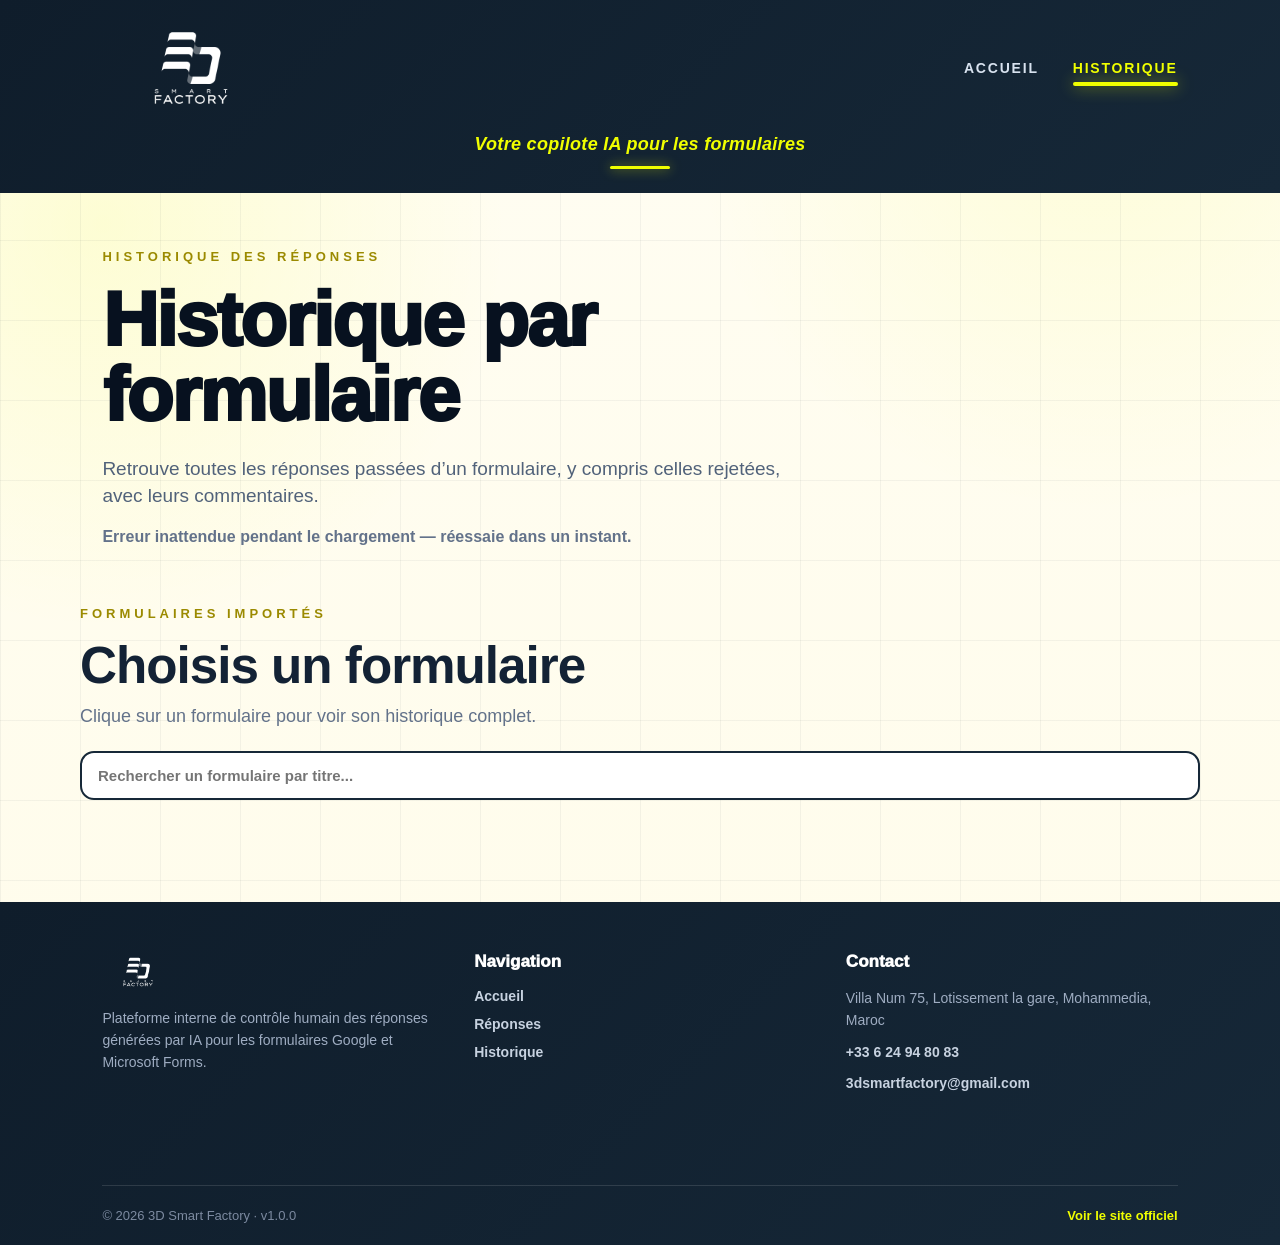
==== frontend/historique.html @ 7ea90c81 "adjusted the api routes and also the design for the front end" ====
<!DOCTYPE html>
<html lang="fr">
<head>
    <meta charset="UTF-8">
    <meta name="viewport" content="width=device-width, initial-scale=1.0">
    <title>3D Smart Factory - Historique</title>
    <link rel="stylesheet" href="style.css?v=17">
</head>
<body>
    <header class="topbar">
        <div class="topbar-haut">
            <div class="brand-text">
                <img src="1st-logo.png" alt="3D Smart Factory" class="logo">
            </div>

            <nav class="nav">
                <a href="index.html">Accueil</a>
                <a class="active" href="historique.html">Historique</a>
            </nav>
        </div>

        <p class="tagline">Votre copilote IA pour les formulaires</p>
    </header>

    <main>
        <section class="hero">
            <div class="hero-overlay">
                <p class="eyebrow">Historique des réponses</p>
                <h2>Historique par formulaire</h2>
                <p class="hero-text">
                    Retrouve toutes les réponses passées d’un formulaire, y compris celles rejetées, avec leurs commentaires.
                </p>

                <div class="hero-actions">
                    <span id="message" class="message">Chargement des formulaires...</span>
                </div>
            </div>
        </section>

        <!-- vue-liste : la liste des formulaires importés, vue par défaut. -->
        <div id="vue-liste">
            <section class="intro">
                <p class="section-label">Formulaires importés</p>
                <h2>Choisis un formulaire</h2>
                <p class="intro-text">Clique sur un formulaire pour voir son historique complet.</p>
            </section>

            <section class="dashboard">
                <input id="recherche-formulaire" type="text" class="recherche-formulaire" placeholder="Rechercher un formulaire par titre...">

                <div id="liste-formulaires" class="liste-formulaires">
                    <!-- Les formulaires venant du backend seront ajoutés ici par JavaScript. -->
                </div>
            </section>
        </div>

        <!-- vue-historique : l'historique complet d'UN formulaire, cachée tant qu'aucune
             carte n'a été cliquée (voir chargerHistorique() dans historique.js). -->
        <section id="vue-historique" class="dashboard" hidden>
            <button id="bouton-retour" class="secondary-button retour-button">← Retour à la liste</button>
            <h2 id="titre-historique-formulaire"></h2>
            <div id="liste-historique" class="liste-historique">
                <!-- L'historique, groupé par question, sera ajouté ici par JavaScript. -->
            </div>
        </section>
    </main>

    <footer class="pied-de-page">
        <div class="pied-colonne">
            <a href="https://3dsmartfactory.csit.ma/" target="_blank" rel="noopener">
                <img src="1st-logo.png" alt="3D Smart Factory" class="logo-pied">
            </a>
            <p>Plateforme interne de contrôle humain des réponses générées par IA pour les formulaires Google et Microsoft Forms.</p>
        </div>

        <div class="pied-colonne">
            <h3>Navigation</h3>
            <nav class="pied-nav">
                <a href="index.html">Accueil</a>
                <a href="index.html#reponses">Réponses</a>
                <a href="historique.html">Historique</a>
            </nav>
        </div>

        <div class="pied-colonne">
            <h3>Contact</h3>
            <p>Villa Num 75, Lotissement la gare, Mohammedia, Maroc</p>
            <p><a href="tel:+33624948083">+33 6 24 94 80 83</a></p>
            <p><a href="mailto:3dsmartfactory@gmail.com">3dsmartfactory@gmail.com</a></p>
        </div>

        <div class="pied-bas">
            <p>© 2026 3D Smart Factory · v1.0.0</p>
            <a href="https://3dsmartfactory.csit.ma/" target="_blank" rel="noopener">Voir le site officiel</a>
        </div>
    </footer>

    <button id="bouton-haut" class="bouton-remonter" aria-label="Remonter en haut">↑</button>
</body>
<script src="historique.js?v=4"></script>
</html>
---- frontend/style.css ----
:root {
    --blue-night: #162838;
    --blue-deep: #0f1d2b;
    --blue-text: #132235;
    --blue-muted: #63728a;
    --yellow: #f0ff00;
    --yellow-soft: #fff7b8;
    --paper: #fffdf2;
    --paper-2: #f8fafc;
    --blue-soft: #e4edf9;
    --yellow-bg-fin: #fffcea;
    --white: #ffffff;
    --border: #e3e8ef;
    --shadow: rgba(15, 29, 43, 0.12);
}

* {
    box-sizing: border-box;
}

html {
    scroll-behavior: smooth;
}

body {
    margin: 0;
    color: var(--blue-text);
    font-family: "Trebuchet MS", "Segoe UI", Arial, sans-serif;
    background:
        linear-gradient(rgba(22, 40, 56, 0.05) 1px, transparent 1px),
        linear-gradient(90deg, rgba(22, 40, 56, 0.05) 1px, transparent 1px),
        radial-gradient(circle at 8% 18%, rgba(240, 255, 0, 0.12), transparent 26%),
        radial-gradient(circle at 86% 8%, rgba(240, 255, 0, 0.10), transparent 26%),
        linear-gradient(180deg, var(--paper) 0%, var(--yellow-bg-fin) 100%);
    background-size: 80px 80px, 80px 80px, auto, auto, auto;
}

@keyframes glisserDepuisBas {
    from {
        opacity: 0;
        transform: translateY(24px);
    }

    to {
        opacity: 1;
        transform: translateY(0);
    }
}

@keyframes haloBouton {
    from {
        box-shadow: 0 12px 26px rgba(240, 255, 0, 0.18);
    }

    to {
        box-shadow: 0 18px 34px rgba(240, 255, 0, 0.34);
    }
}

.topbar {
    padding: 18px 8% 24px;
    background: linear-gradient(135deg, var(--blue-deep), var(--blue-night));
    color: var(--white);
    display: flex;
    flex-direction: column;
}

.topbar-haut {
    min-height: 86px;
    display: flex;
    align-items: center;
    justify-content: space-between;
    gap: 28px;
}

.brand-text .logo {
    display: block;
    height: 100px;
    width: auto;
}

/* Bandeau centré, pleine largeur, sous la ligne logo+nav — remplace l'ancien sous-titre
   collé sous le logo à gauche (.brand-text span). Italique + soulignement lumineux au lieu
   du style majuscules/technique d'avant, pour un vrai slogan plutôt qu'une étiquette. */
.tagline {
    position: relative;
    margin: 16px 0 0;
    padding-bottom: 14px;
    text-align: center;
    color: var(--yellow);
    font-size: 18px;
    font-style: italic;
    font-weight: 700;
    letter-spacing: 0.3px;
}

.tagline::after {
    content: "";
    position: absolute;
    left: 50%;
    bottom: 0;
    width: 60px;
    height: 3px;
    border-radius: 999px;
    background: var(--yellow);
    box-shadow: 0 0 12px rgba(240, 255, 0, 0.6);
    transform: translateX(-50%);
}

.nav {
    display: flex;
    gap: 34px;
    flex-wrap: wrap;
    justify-content: flex-end;
}

.nav a {
    position: relative;
    color: #d8e2ef;
    text-decoration: none;
    text-transform: uppercase;
    font-weight: 900;
    font-size: 14px;
    letter-spacing: 1.8px;
}

.nav a.active,
.nav a:hover {
    color: var(--yellow);
}

.nav a.active::after {
    content: "";
    position: absolute;
    left: 0;
    right: 0;
    bottom: -10px;
    height: 4px;
    border-radius: 999px;
    background: var(--yellow);
    box-shadow: 0 0 16px rgba(240, 255, 0, 0.65);
}

.hero {
    min-height: 330px;
    padding: 56px 8%;
    display: flex;
    align-items: center;
}

.hero-overlay {
    width: min(900px, 100%);
    animation: glisserDepuisBas 0.75s ease both;
}

.eyebrow,
.section-label {
    margin: 0 0 18px;
    color: #9b8a00;
    text-transform: uppercase;
    letter-spacing: 4px;
    font-size: 13px;
    font-weight: 900;
}

.hero h2 {
    max-width: 860px;
    margin: 0;
    color: #07111f;
    font-size: clamp(42px, 6vw, 78px);
    line-height: 0.98;
    font-weight: 1000;
    letter-spacing: -2px;
}

.hero-text {
    max-width: 720px;
    margin: 22px 0 0;
    color: #51627a;
    font-size: 19px;
    line-height: 1.45;
}

.hero-actions {
    margin-top: 18px;
}

.message {
    display: inline-block;
    min-height: 22px;
    color: var(--blue-muted);
    font-weight: 800;
}

/* Même langage visuel que .reponse (fond jaune clair, bordure jaune) — pour un message de
   succès qui utilise le thème du site plutôt que la couleur verte fixe d'un emoji. */
.message.succes {
    background: var(--yellow-soft);
    border: 1px solid var(--yellow);
    border-radius: 8px;
    padding: 6px 14px;
    color: var(--blue-text);
}

button,
select {
    font-family: inherit;
}

button {
    border: none;
    cursor: pointer;
    font-weight: 1000;
    letter-spacing: 0.5px;
    transition: transform 0.2s ease, box-shadow 0.2s ease, opacity 0.2s ease;
}

button:hover {
    transform: translateY(-2px);
}

.import-formulaire,
.traitement-ia {
    width: min(1120px, 90%);
    margin: -18px auto 24px;
    padding: 28px;
    background: rgba(255, 255, 255, 0.92);
    border: 1px solid var(--border);
    border-radius: 24px;
    box-shadow: 0 26px 70px var(--shadow);
    display: grid;
    grid-template-columns: minmax(0, 1fr) 330px;
    gap: 30px;
    align-items: end;
    animation: glisserDepuisBas 0.8s ease both;
}

.traitement-ia {
    margin-top: 0;
    margin-bottom: 46px;
}

.import-formulaire {
    align-items: start;
}

.import-zone {
    display: grid;
    gap: 12px;
}

.traitement-ia h2 {
    margin: 0;
    color: var(--blue-text);
    font-size: 30px;
    letter-spacing: -0.5px;
}

.import-formulaire h2 {
    margin: 0;
    color: var(--blue-text);
    font-size: 30px;
    letter-spacing: -0.5px;
}

.import-formulaire p:not(.section-label),
.traitement-ia p:not(.section-label) {
    margin: 10px 0 0;
    color: var(--blue-muted);
    line-height: 1.5;
}

.traitement-actions {
    display: grid;
    gap: 10px;
}

.traitement-actions label {
    color: var(--blue-muted);
    text-transform: uppercase;
    letter-spacing: 2px;
    font-size: 12px;
    font-weight: 900;
}

select {
    width: 100%;
    padding: 14px 16px;
    color: var(--blue-text);
    background: #ffffff;
    border: 1px solid #cfd8e3;
    border-radius: 14px;
    font-weight: 900;
}

/* Même gabarit que select (padding, arrondi), bordure bleu du thème pour le champ URL —
   avant ce style, c'était un <input> sans classe, donc le style par défaut du navigateur
   (fin, gris, sans padding). */
#formulaire-url {
    width: 100%;
    padding: 14px 16px;
    color: var(--blue-text);
    background: #ffffff;
    border: 2px solid var(--blue-night);
    border-radius: 14px;
    font-weight: 900;
    font-family: inherit;
    font-size: 15px;
}

#formulaire-url:focus {
    outline: 3px solid rgba(22, 40, 56, 0.25);
}

.primary-button {
    width: 100%;
    margin-top: 8px;
    padding: 15px 20px;
    border-radius: 14px;
    background: var(--yellow);
    color: var(--blue-deep);
    text-transform: uppercase;
    animation: haloBouton 1.6s ease-in-out infinite alternate;
}

.secondary-button {
    width: 100%;
    padding: 15px 20px;
    border-radius: 14px;
    background: var(--blue-night);
    color: #ffffff;
    text-transform: uppercase;
}

.intro {
    width: min(1120px, 90%);
    margin: 0 auto 24px;
}

.intro h2 {
    margin: 0;
    color: var(--blue-text);
    font-size: clamp(32px, 4vw, 52px);
    line-height: 1.05;
    letter-spacing: -1px;
}

.intro-text {
    margin: 14px 0 0;
    color: var(--blue-muted);
    font-size: 18px;
}

.dashboard {
    width: min(1120px, 90%);
    margin: 0 auto 80px;
}

.liste-reponses {
    display: grid;
    gap: 24px;
}

/* Même style que #formulaire-url — bordure bleue, cohérent avec le reste du site. */
.recherche-formulaire {
    width: 100%;
    margin-bottom: 22px;
    padding: 14px 16px;
    color: var(--blue-text);
    background: #ffffff;
    border: 2px solid var(--blue-night);
    border-radius: 14px;
    font-weight: 900;
    font-family: inherit;
    font-size: 15px;
}

.recherche-formulaire:focus {
    outline: 3px solid rgba(22, 40, 56, 0.25);
}

.liste-formulaires {
    display: grid;
    gap: 18px;
}

/* Bordure gauche bleue (pas jaune, comme .carte-reponse) — signale visuellement que c'est
   une carte de la page historique, cohérent avec le bleu déjà choisi pour #formulaire-url. */
.carte-formulaire {
    position: relative;
    background: rgba(255, 255, 255, 0.96);
    padding: 26px 30px;
    border: 1px solid var(--border);
    border-radius: 20px;
    box-shadow: 0 20px 44px rgba(15, 29, 43, 0.08);
    cursor: pointer;
    transition: transform 0.25s ease, box-shadow 0.25s ease;
}

/* Même effet que .nav a.active::after (glow permanent, pas seulement au survol) — la barre
   brille en continu, et pulse plus fort au survol (voir .carte-formulaire:hover::before). */
.carte-formulaire::before {
    content: "";
    position: absolute;
    top: 0;
    left: 0;
    width: 6px;
    height: 100%;
    background: var(--blue-night);
    /* Arrondi manuellement (au lieu de overflow:hidden sur .carte-formulaire) pour que le
       halo puisse dépasser du bord de la carte au lieu d'être coupé net. */
    border-radius: 20px 0 0 20px;
    box-shadow: 0 0 12px rgba(22, 40, 56, 0.55);
    transition: width 0.25s ease, box-shadow 0.25s ease;
}

.carte-formulaire:hover {
    transform: translateY(-4px);
    box-shadow: 0 28px 56px rgba(15, 29, 43, 0.12);
}

/* Même langage que haloBouton (déjà utilisé sur .primary-button) : la barre s'élargit et
   pulse doucement au survol, au lieu de rester figée comme .carte-reponse::before. */
.carte-formulaire:hover::before {
    width: 10px;
    animation: pulseBarre 1.1s ease-in-out infinite alternate;
}

@keyframes pulseBarre {
    from {
        box-shadow: 0 0 6px rgba(22, 40, 56, 0.3);
    }

    to {
        box-shadow: 0 0 18px rgba(22, 40, 56, 0.65);
    }
}

/* Fond coloré par fournisseur — même logique que le badge, mais sur toute la carte cette
   fois : blanc pour Google, jaune du thème pour Microsoft. */
.carte-formulaire.google_forms {
    background: rgba(255, 255, 255, 0.96);
}

.carte-formulaire.microsoft_forms {
    background: var(--yellow-soft);
}

.carte-formulaire h3 {
    margin: 0 0 8px;
    color: #061020;
    font-size: 21px;
    font-weight: 600;
    font-style: italic;
}

.carte-formulaire-meta {
    display: flex;
    align-items: center;
    gap: 10px;
    margin: 0;
    color: var(--blue-muted);
    font-size: 14px;
    font-weight: 700;
    text-transform: uppercase;
    letter-spacing: 1px;
}

/* Badge par fournisseur — bleu pour Google (cohérent avec la bordure #formulaire-url),
   jaune pour Microsoft (cohérent avec l'accent principal du site). */
.badge-fournisseur {
    display: inline-flex;
    align-items: center;
    padding: 4px 12px;
    border-radius: 999px;
    font-size: 11px;
    font-weight: 1000;
}

.badge-fournisseur.google_forms {
    background: var(--blue-soft);
    color: var(--blue-night);
}

.badge-fournisseur.microsoft_forms {
    background: var(--yellow-soft);
    color: #8a7a00;
}

/* Bouton retour — même classe secondary-button que le reste du site, mais pas en pleine
   largeur ici (secondary-button est width:100% par défaut, pensé pour les formulaires). */
.retour-button {
    width: auto;
    padding: 12px 22px;
    margin-bottom: 28px;
}

#titre-historique-formulaire {
    margin: 0 0 24px;
    color: var(--blue-text);
    font-size: 30px;
    letter-spacing: -0.5px;
}

.liste-historique {
    display: grid;
    gap: 22px;
}

.carte-historique-question {
    background: rgba(255, 255, 255, 0.96);
    padding: 28px 30px;
    border: 1px solid var(--border);
    border-radius: 20px;
    box-shadow: 0 20px 44px rgba(15, 29, 43, 0.08);
}

.carte-historique-question h3 {
    margin: 0 0 18px;
    color: #061020;
    font-size: 21px;
    font-weight: 1000;
}

.tentative {
    padding: 16px 18px;
    margin-bottom: 12px;
    background: #f8fafc;
    border: 1px solid var(--border);
    border-radius: 14px;
}

.tentative:last-child {
    margin-bottom: 0;
}

.tentative-valeur {
    margin: 0 0 10px;
    color: var(--blue-text);
    font-size: 16px;
    font-weight: 800;
}

.tentative-commentaire {
    margin: 10px 0 0;
    color: var(--blue-muted);
    font-style: italic;
}

.tentative-meta {
    margin: 10px 0 0;
    color: #8a99ad;
    font-size: 12px;
    font-weight: 800;
    text-transform: uppercase;
    letter-spacing: 1px;
}

/* Badge de statut coloré par valeur — contrairement à .statut (jaune uniforme, page
   d'accueil), ici la couleur distingue immédiatement validée/rejetée/proposée. */
.statut-mini {
    display: inline-flex;
    padding: 3px 12px;
    border-radius: 999px;
    font-size: 11px;
    font-weight: 1000;
    text-transform: uppercase;
    letter-spacing: 1px;
}

.statut-mini.proposée {
    background: var(--yellow-soft);
    color: #8a7a00;
}

.statut-mini.validée {
    background: var(--blue-soft);
    color: var(--blue-night);
}

.statut-mini.rejetée {
    background: #fce3e3;
    color: #9a2323;
}

.carte-reponse {
    position: relative;
    overflow: hidden;
    background: rgba(255, 255, 255, 0.96);
    padding: 32px 34px 30px;
    border: 1px solid var(--border);
    border-radius: 20px;
    box-shadow: 0 24px 54px rgba(15, 29, 43, 0.09);
    animation: glisserDepuisBas 0.55s ease both;
    transition: transform 0.25s ease, box-shadow 0.25s ease;
    display: grid;
    grid-template-columns: minmax(0, 1fr) 250px;
    gap: 30px;
    align-items: start;
}

.carte-reponse:hover {
    transform: translateY(-5px);
    box-shadow: 0 32px 64px rgba(15, 29, 43, 0.13);
}

.carte-reponse::before {
    content: "";
    position: absolute;
    top: 0;
    left: 0;
    width: 6px;
    height: 100%;
    background: var(--yellow);
}

.question {
    margin: 0 0 18px;
    color: #061020;
    font-size: 24px;
    font-weight: 1000;
    line-height: 1.28;
}

.question::before {
    content: "Question";
    display: block;
    margin-bottom: 10px;
    color: #8a99ad;
    font-size: 12px;
    text-transform: uppercase;
    letter-spacing: 2.2px;
}

.reponse {
    margin: 0 0 14px;
    padding: 18px 20px;
    background: #fffdf0;
    border: 1px solid #eee7b8;
    border-left: 4px solid var(--yellow);
    border-radius: 12px;
    color: var(--blue-text);
    font-size: 18px;
    line-height: 1.45;
}

.historique {
    display: grid;
    grid-template-columns: repeat(2, minmax(0, 1fr));
    gap: 10px;
    margin: 16px 0 2px;
    padding: 15px 16px;
    background: #f8fafc;
    border: 1px solid var(--border);
    border-radius: 14px;
}

.historique p {
    margin: 0;
    color: var(--blue-text);
    font-size: 14px;
    font-weight: 800;
}

.historique span {
    display: block;
    margin-bottom: 4px;
    color: #8a99ad;
    font-size: 11px;
    font-weight: 1000;
    text-transform: uppercase;
    letter-spacing: 1.5px;
}

textarea {
    width: 100%;
    min-height: 92px;
    margin: 18px 0 12px;
    padding: 15px 16px;
    border: 1px solid #ccd6e2;
    border-radius: 14px;
    resize: vertical;
    font-family: inherit;
    color: var(--blue-text);
    background: #ffffff;
}

#formulaire-json {
    min-height: 190px;
    margin: 0;
    font-family: "Consolas", "Courier New", monospace;
    font-size: 14px;
}

textarea:focus {
    outline: 3px solid rgba(240, 255, 0, 0.45);
    border-color: #d7e600;
}

.statut {
    display: inline-flex;
    justify-content: center;
    align-items: center;
    min-width: 170px;
    padding: 10px 14px;
    border: 1px solid #efe38c;
    border-radius: 999px;
    background: var(--yellow-soft);
    color: var(--blue-text);
    font-size: 13px;
    font-weight: 1000;
    text-transform: uppercase;
    letter-spacing: 1px;
}

.boutons {
    display: flex;
    flex-direction: column;
    gap: 14px;
    margin-bottom: 18px;
}

.boutons button {
    width: 100%;
    padding: 16px 22px;
    border-radius: 14px;
    text-transform: uppercase;
    font-size: 15px;
}

.valider {
    background: var(--yellow);
    color: var(--blue-deep);
    box-shadow: 0 14px 30px rgba(240, 255, 0, 0.28);
}

.rejeter {
    background: var(--blue-night);
    color: #ffffff;
}

.panneau-controle {
    position: sticky;
    top: 20px;
}

/* Bouton flottant "remonter en haut" — caché tant qu'on n'a pas assez scrollé (voir le
   listener de scroll dans script.js/historique.js qui ajoute/retire .visible). */
.bouton-remonter {
    position: fixed;
    right: 30px;
    bottom: 30px;
    width: 54px;
    height: 54px;
    border-radius: 50%;
    background: var(--blue-night);
    color: var(--white);
    font-size: 22px;
    font-weight: 1000;
    display: flex;
    align-items: center;
    justify-content: center;
    box-shadow: 0 14px 30px rgba(15, 29, 43, 0.35);
    opacity: 0;
    transform: translateY(12px);
    pointer-events: none;
    transition: opacity 0.25s ease, transform 0.25s ease, box-shadow 0.25s ease;
    z-index: 50;
}

.bouton-remonter.visible {
    opacity: 1;
    transform: translateY(0);
    pointer-events: auto;
}

.bouton-remonter:hover {
    box-shadow: 0 18px 38px rgba(15, 29, 43, 0.5);
}

.pied-de-page {
    padding: 50px 8% 0;
    background: linear-gradient(135deg, var(--blue-deep), var(--blue-night));
    color: #9fadc2;
    display: grid;
    grid-template-columns: repeat(3, minmax(0, 1fr));
    gap: 40px;
}

.pied-colonne .logo-pied {
    display: block;
    height: 40px;
    width: auto;
    margin-bottom: 16px;
}

.pied-colonne h3 {
    margin: 0 0 16px;
    color: var(--white);
    font-size: 17px;
    font-weight: 1000;
}

.pied-colonne p {
    margin: 0 0 10px;
    font-size: 14px;
    line-height: 1.55;
}

.pied-nav {
    display: flex;
    flex-direction: column;
    gap: 12px;
}

.pied-nav a,
.pied-colonne a {
    color: #c7d2e0;
    text-decoration: none;
    font-size: 14px;
    font-weight: 700;
    transition: color 0.2s ease;
}

.pied-nav a:hover,
.pied-colonne a:hover {
    color: var(--yellow);
}

.pied-bas {
    grid-column: 1 / -1;
    margin-top: 40px;
    padding: 22px 0;
    border-top: 1px solid rgba(255, 255, 255, 0.12);
    display: flex;
    align-items: center;
    justify-content: space-between;
    flex-wrap: wrap;
    gap: 12px;
    font-size: 13px;
    color: #7c8aa0;
}

.pied-bas p {
    margin: 0;
}

.pied-bas a {
    color: var(--yellow);
    text-decoration: none;
    font-weight: 800;
}

@media (max-width: 820px) {
    .pied-de-page {
        grid-template-columns: 1fr;
    }


    .topbar {
        align-items: flex-start;
        flex-direction: column;
    }

    .nav {
        justify-content: flex-start;
        gap: 18px;
    }

    .hero {
        min-height: 300px;
        padding: 44px 6%;
    }

    .import-formulaire,
    .traitement-ia,
    .carte-reponse {
        grid-template-columns: 1fr;
    }

    .historique {
        grid-template-columns: 1fr;
    }

    .panneau-controle {
        position: static;
    }
}
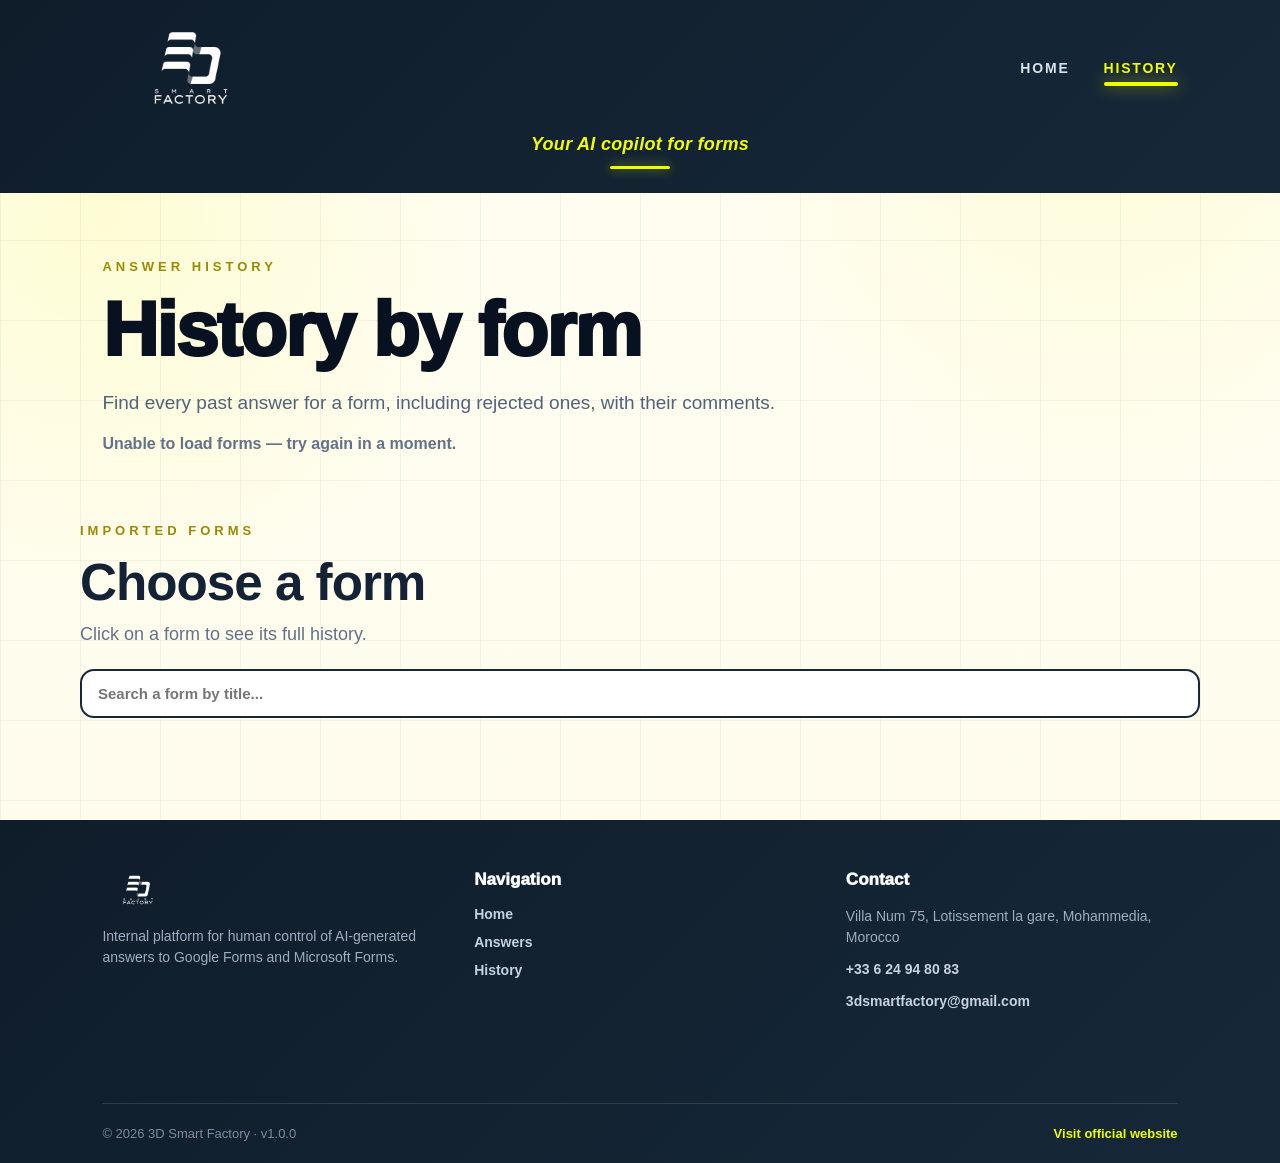
==== commit 6e4d0fa5: "Ajoute recherche hybride BM25, restriction RAG par document, indicateur d'indexation, scripts de dém" ====
--- a/frontend/historique.html
+++ b/frontend/historique.html
@@ -1,9 +1,9 @@
 <!DOCTYPE html>
-<html lang="fr">
+<html lang="en">
 <head>
     <meta charset="UTF-8">
     <meta name="viewport" content="width=device-width, initial-scale=1.0">
-    <title>3D Smart Factory - Historique</title>
+    <title>3D Smart Factory - History</title>
     <link rel="stylesheet" href="style.css?v=17">
 </head>
 <body>
@@ -14,25 +14,25 @@
             </div>
 
             <nav class="nav">
-                <a href="index.html">Accueil</a>
-                <a class="active" href="historique.html">Historique</a>
+                <a href="index.html">Home</a>
+                <a class="active" href="historique.html">History</a>
             </nav>
         </div>
 
-        <p class="tagline">Votre copilote IA pour les formulaires</p>
+        <p class="tagline">Your AI copilot for forms</p>
     </header>
 
     <main>
         <section class="hero">
             <div class="hero-overlay">
-                <p class="eyebrow">Historique des réponses</p>
-                <h2>Historique par formulaire</h2>
+                <p class="eyebrow">Answer history</p>
+                <h2>History by form</h2>
                 <p class="hero-text">
-                    Retrouve toutes les réponses passées d’un formulaire, y compris celles rejetées, avec leurs commentaires.
+                    Find every past answer for a form, including rejected ones, with their comments.
                 </p>
 
                 <div class="hero-actions">
-                    <span id="message" class="message">Chargement des formulaires...</span>
+                    <span id="message" class="message">Loading forms...</span>
                 </div>
             </div>
         </section>
@@ -40,13 +40,13 @@
         <!-- vue-liste : la liste des formulaires importés, vue par défaut. -->
         <div id="vue-liste">
             <section class="intro">
-                <p class="section-label">Formulaires importés</p>
-                <h2>Choisis un formulaire</h2>
-                <p class="intro-text">Clique sur un formulaire pour voir son historique complet.</p>
+                <p class="section-label">Imported forms</p>
+                <h2>Choose a form</h2>
+                <p class="intro-text">Click on a form to see its full history.</p>
             </section>
 
             <section class="dashboard">
-                <input id="recherche-formulaire" type="text" class="recherche-formulaire" placeholder="Rechercher un formulaire par titre...">
+                <input id="recherche-formulaire" type="text" class="recherche-formulaire" placeholder="Search a form by title...">
 
                 <div id="liste-formulaires" class="liste-formulaires">
                     <!-- Les formulaires venant du backend seront ajoutés ici par JavaScript. -->
@@ -57,7 +57,7 @@
         <!-- vue-historique : l'historique complet d'UN formulaire, cachée tant qu'aucune
              carte n'a été cliquée (voir chargerHistorique() dans historique.js). -->
         <section id="vue-historique" class="dashboard" hidden>
-            <button id="bouton-retour" class="secondary-button retour-button">← Retour à la liste</button>
+            <button id="bouton-retour" class="secondary-button retour-button">← Back to list</button>
             <h2 id="titre-historique-formulaire"></h2>
             <div id="liste-historique" class="liste-historique">
                 <!-- L'historique, groupé par question, sera ajouté ici par JavaScript. -->
@@ -70,32 +70,32 @@
             <a href="https://3dsmartfactory.csit.ma/" target="_blank" rel="noopener">
                 <img src="1st-logo.png" alt="3D Smart Factory" class="logo-pied">
             </a>
-            <p>Plateforme interne de contrôle humain des réponses générées par IA pour les formulaires Google et Microsoft Forms.</p>
+            <p>Internal platform for human control of AI-generated answers to Google Forms and Microsoft Forms.</p>
         </div>
 
         <div class="pied-colonne">
             <h3>Navigation</h3>
             <nav class="pied-nav">
-                <a href="index.html">Accueil</a>
-                <a href="index.html#reponses">Réponses</a>
-                <a href="historique.html">Historique</a>
+                <a href="index.html">Home</a>
+                <a href="index.html#reponses">Answers</a>
+                <a href="historique.html">History</a>
             </nav>
         </div>
 
         <div class="pied-colonne">
             <h3>Contact</h3>
-            <p>Villa Num 75, Lotissement la gare, Mohammedia, Maroc</p>
+            <p>Villa Num 75, Lotissement la gare, Mohammedia, Morocco</p>
             <p><a href="tel:+33624948083">+33 6 24 94 80 83</a></p>
             <p><a href="mailto:3dsmartfactory@gmail.com">3dsmartfactory@gmail.com</a></p>
         </div>
 
         <div class="pied-bas">
             <p>© 2026 3D Smart Factory · v1.0.0</p>
-            <a href="https://3dsmartfactory.csit.ma/" target="_blank" rel="noopener">Voir le site officiel</a>
+            <a href="https://3dsmartfactory.csit.ma/" target="_blank" rel="noopener">Visit official website</a>
         </div>
     </footer>
 
-    <button id="bouton-haut" class="bouton-remonter" aria-label="Remonter en haut">↑</button>
+    <button id="bouton-haut" class="bouton-remonter" aria-label="Back to top">↑</button>
 </body>
-<script src="historique.js?v=4"></script>
+<script src="historique.js?v=6"></script>
 </html>
--- a/frontend/style.css
+++ b/frontend/style.css
@@ -220,7 +220,8 @@
 }
 
 .import-formulaire,
-.traitement-ia {
+.traitement-ia,
+.documents-rag {
     width: min(1120px, 90%);
     margin: -18px auto 24px;
     padding: 28px;
@@ -238,9 +239,20 @@
 .traitement-ia {
     margin-top: 0;
     margin-bottom: 46px;
-}
-
+    /* Le bouton est maintenant seul dans .traitement-actions (menu modèle retiré) —
+       centré plutôt que collé en bas (align-items: end, hérité de .import-formulaire). */
+    align-items: center;
+}
+
+/* .documents-rag est maintenant la première carte (juste après le hero) : elle garde donc
+   le -18px de la règle partagée ci-dessus, pas de règle à part ici. .import-formulaire est
+   passée en carte du milieu — comme .traitement-ia, plus de -18px, juste 0 en haut. */
 .import-formulaire {
+    margin-top: 0;
+}
+
+.import-formulaire,
+.documents-rag {
     align-items: start;
 }
 
@@ -249,6 +261,28 @@
     gap: 12px;
 }
 
+.choix-documents {
+    margin-top: 16px;
+}
+
+.liste-documents-associes {
+    display: flex;
+    flex-wrap: wrap;
+    gap: 8px;
+    margin-top: 8px;
+}
+
+.case-document-associe {
+    display: flex;
+    align-items: center;
+    gap: 6px;
+    padding: 6px 12px;
+    border: 1px solid var(--blue-text);
+    border-radius: 20px;
+    font-size: 14px;
+    cursor: pointer;
+}
+
 .traitement-ia h2 {
     margin: 0;
     color: var(--blue-text);
@@ -256,7 +290,8 @@
     letter-spacing: -0.5px;
 }
 
-.import-formulaire h2 {
+.import-formulaire h2,
+.documents-rag h2 {
     margin: 0;
     color: var(--blue-text);
     font-size: 30px;
@@ -264,7 +299,8 @@
 }
 
 .import-formulaire p:not(.section-label),
-.traitement-ia p:not(.section-label) {
+.traitement-ia p:not(.section-label),
+.documents-rag p:not(.section-label) {
     margin: 10px 0 0;
     color: var(--blue-muted);
     line-height: 1.5;
@@ -312,13 +348,42 @@
     outline: 3px solid rgba(22, 40, 56, 0.25);
 }
 
+/* Même style que #formulaire-url — un input[type="file"] ne reprend rien du style des
+   input texte tout seul, il faut le cibler explicitement. */
+#document-rag-fichier {
+    width: 100%;
+    padding: 14px 16px;
+    color: var(--blue-text);
+    background: #ffffff;
+    border: 2px solid var(--blue-night);
+    border-radius: 14px;
+    font-weight: 900;
+    font-family: inherit;
+    font-size: 15px;
+}
+
+/* Le bouton "Choisir un fichier" natif du navigateur est un élément à part
+   (::file-selector-button) — même s'il est DANS l'input, il ignore le style de l'input. */
+#document-rag-fichier::file-selector-button {
+    margin-right: 12px;
+    padding: 8px 14px;
+    color: #ffffff;
+    background: var(--blue-night);
+    border: none;
+    border-radius: 8px;
+    font-weight: 900;
+    font-family: inherit;
+    cursor: pointer;
+}
+
 .primary-button {
     width: 100%;
     margin-top: 8px;
-    padding: 15px 20px;
+    padding: 22px 20px;
     border-radius: 14px;
     background: var(--yellow);
     color: var(--blue-deep);
+    font-size: 17px;
     text-transform: uppercase;
     animation: haloBouton 1.6s ease-in-out infinite alternate;
 }
@@ -644,6 +709,21 @@
     line-height: 1.45;
 }
 
+.edition-reponse {
+    margin: 0 0 14px;
+}
+
+.ajuster {
+    margin: 0 0 18px;
+    padding: 8px 16px;
+    border: 1px solid var(--blue-night);
+    border-radius: 10px;
+    background: transparent;
+    color: var(--blue-night);
+    font-size: 13px;
+    font-weight: 900;
+}
+
 .historique {
     display: grid;
     grid-template-columns: repeat(2, minmax(0, 1fr));
@@ -874,6 +954,7 @@
 
     .import-formulaire,
     .traitement-ia,
+    .documents-rag,
     .carte-reponse {
         grid-template-columns: 1fr;
     }
